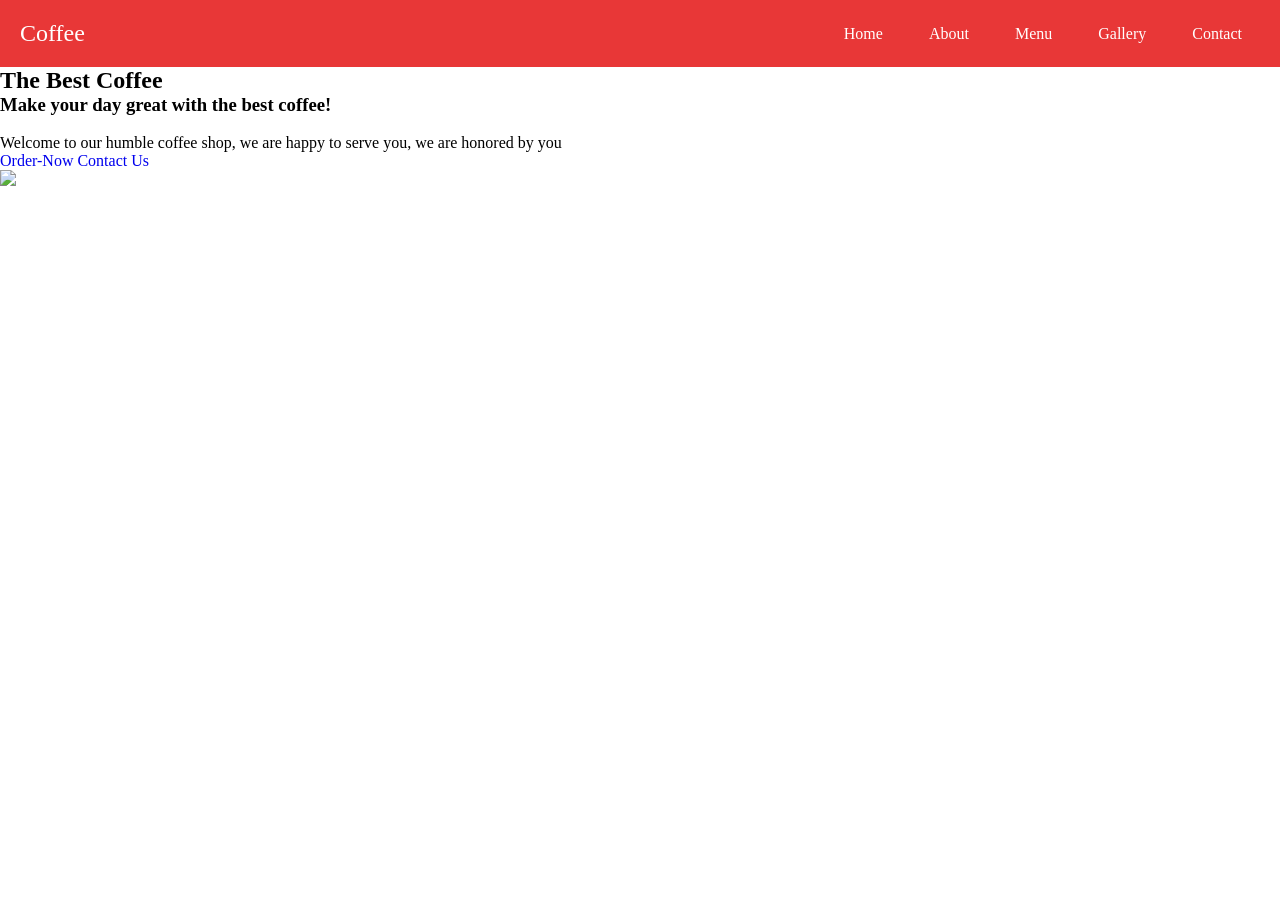
==== index.html @ 32718bd0 "First commit: Initial project setup" ====
<!DOCTYPE html>
<html lang='en'>
<head>
    <meta charset='utf-8'>
    <meta name='viewport' content='width=device-width, initial-scale=1'>
    <title>Page Title</title>
    <link rel='stylesheet' href='style.css'>
</head>
<body>

    <header>
        <nav class="navbar">
            <a href="#" class="nav-logo">
                <h2 class="logo-text">Coffee</h2>
            </a>
            <ul class="nav-menu">
                <li class="nav-item">
                    <a href="#" class="nav-link">Home</a>
                </li>
                <li class="nav-item">
                    <a href="#" class="nav-link">About</a>
                </li>
                <li class="nav-item">
                    <a href="#" class="nav-link">Menu</a>
                </li>
                <li class="nav-item">
                    <a href="#" class="nav-link">Gallery</a>
                </li>
                <li class="nav-item">
                    <a href="#" class="nav-link">Contact</a>
                </li>
            </ul>
        </nav>
    </header>

    <main>

        <section id="hero-section">
            <div id="section-content">
                <div id="hero-details">
                    <h2 id="title"> The Best Coffee</h2>
                    <h3 id="subtitle">Make your day great with the best coffee!</h3><br>
                    <p id="paragraph"> Welcome to our humble coffee shop, we are happy to serve you, we are honored by you</p>
                    <div id="buttons">
                        <a href="#" id="boutton order-now">Order-Now</a>
                        <a href="#" id="boutton contact-us">Contact Us</a>
                    </div>
                </div>
                <div id="hero-images">
                    <img src="c:\Users\PC\Downloads\les_images\image3.jpeg" id="images">
                </div>
            </div>
        </section>
    </main>
    
</body>
</html>
---- style.css ----
*{
    margin: 0;
    padding: 0;
    box-sizing: border-box;
    font-family: Cambria, Cochin, Georgia, Times, 'Times New Roman', serif;
}

header{
    background: #e72b2bf0;
}

header .navbar{
    display: flex;
    align-items: center;
    justify-content: space-between;
    padding: 20px;
}

.navbar{
    margin: 0 auto;
    padding: 0 20px;
    max-width: var(--site-max-width);
}

.navbar .nav-menu .nav-link{
    color: white;
    padding: 10px 18px;
    border-radius: 20px;
    font-size: medium;
    transition: 0.4s ease;
}

.navbar .nav-menu .nav-link:hover{
    background: #ec8e09;
    color: #010104f0;
}

.navbar .nav-menu{
    display: flex;
    gap: 10px;
}

.navbar .nav-logo .logo-text{
    color: white;
    font-size: x-large;
    font-weight: var(--font-weight-semibold);
}

ul{
    list-style: none;
}

a{
    text-decoration: none;
}

button{
    cursor: pointer;
    border: none;
    background: none;
}

img{
    width: 100%;
}
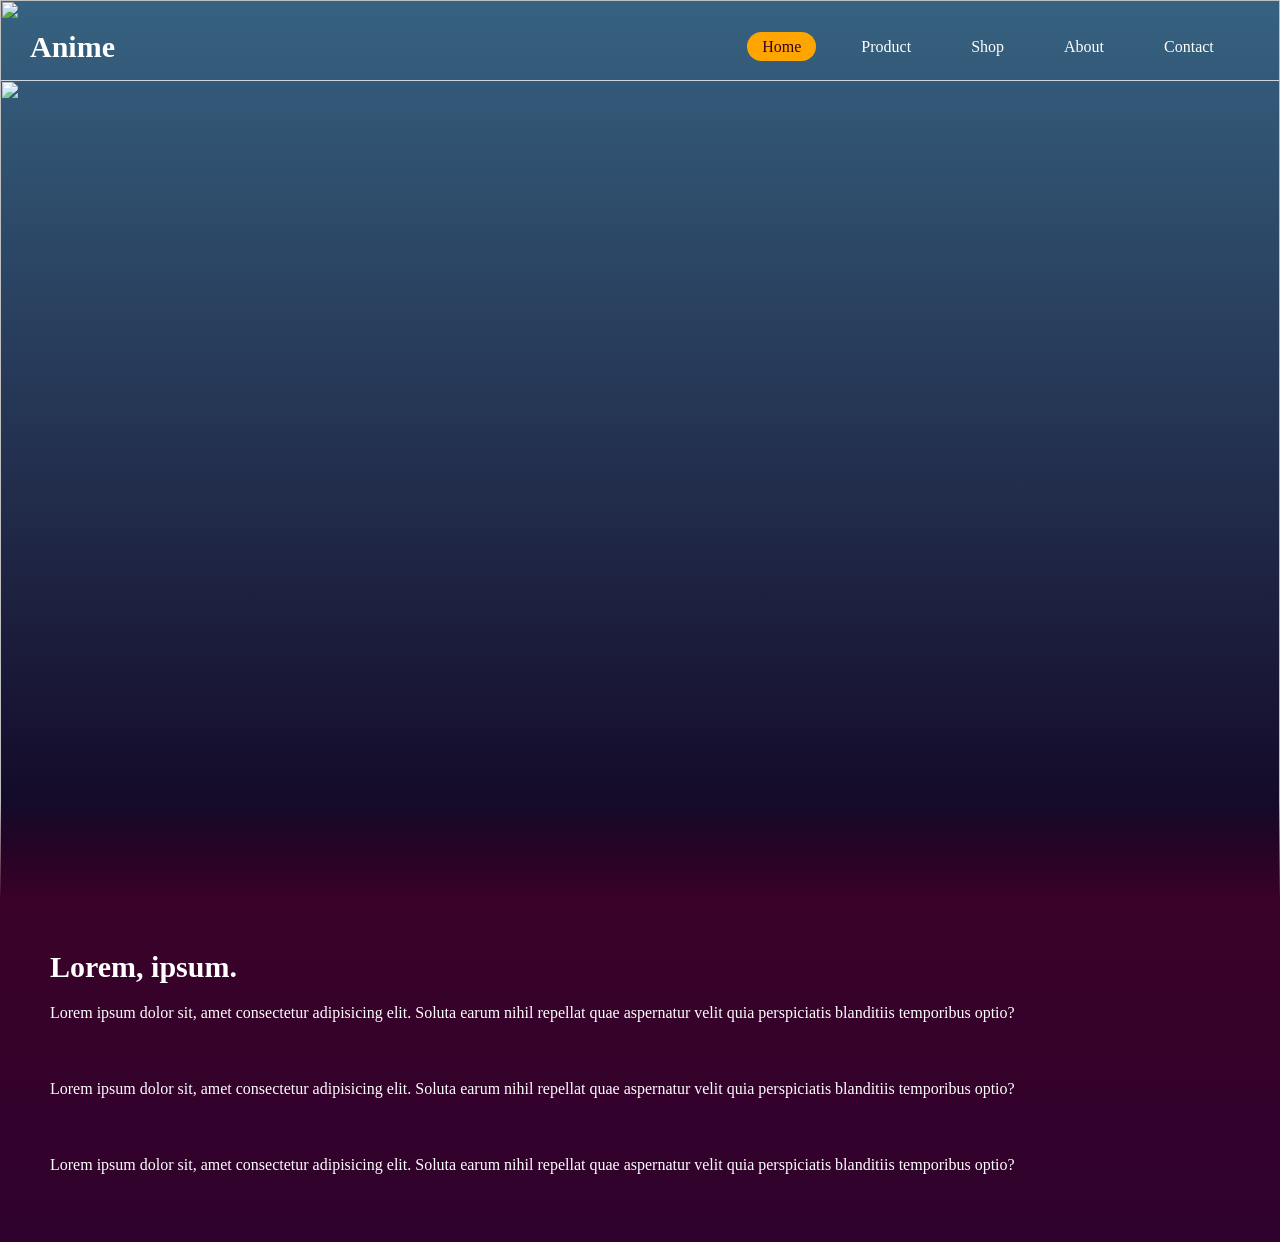
==== commit be6d36b1: "secand commit: je changer le sujet de ce projet" ====
--- a/index.html
+++ b/index.html
@@ -7,51 +7,34 @@
     <link rel='stylesheet' href='style.css'>
 </head>
 <body>
+    <header>
+        <h2><a href="#" id="logo">Anime</a></h2>
+        <ul class="nav-menu">
+            <li><a href="#" id="home">Home</a></li>
+            <li><a href="#">Product</a></li>
+            <li><a href="#">Shop</a></li>
+            <li><a href="#">About</a></li>
+            <li><a href="#">Contact</a></li>
+        </ul>
+        
+    </header>
+    <section id="main">
+        <img src="c:\Users\PC\Projet_web\stars1.png" id="etoile">
+        <img src="c:\Users\PC\Projet_web\moon2.png" id="moon">
+        <h2 id="Anime">Anime</h2>
+        <img src="c:\Users\PC\Projet_web\mountains3.png" id="montagne3">
+        <img src="c:\Users\PC\Projet_web\mountains4.png" id="montagne4">
+        <img src="c:\Users\PC\Projet_web\river5.png" id="reve">
+        <img src="c:\Users\PC\Projet_web\boat6.png" id="bateau">
+        <img src="c:\Users\PC\Projet_web\mountains7.png" id="montagne7">
+    </section>
+    <div id="content">
+        <h2>Lorem, ipsum.</h2>
+        <p>Lorem ipsum dolor sit, amet consectetur adipisicing elit. Soluta earum nihil repellat quae aspernatur velit quia perspiciatis blanditiis temporibus optio?</p><br>
+        <p>Lorem ipsum dolor sit, amet consectetur adipisicing elit. Soluta earum nihil repellat quae aspernatur velit quia perspiciatis blanditiis temporibus optio?</p><br>
+        <p>Lorem ipsum dolor sit, amet consectetur adipisicing elit. Soluta earum nihil repellat quae aspernatur velit quia perspiciatis blanditiis temporibus optio?</p><br>
 
-    <header>
-        <nav class="navbar">
-            <a href="#" class="nav-logo">
-                <h2 class="logo-text">Coffee</h2>
-            </a>
-            <ul class="nav-menu">
-                <li class="nav-item">
-                    <a href="#" class="nav-link">Home</a>
-                </li>
-                <li class="nav-item">
-                    <a href="#" class="nav-link">About</a>
-                </li>
-                <li class="nav-item">
-                    <a href="#" class="nav-link">Menu</a>
-                </li>
-                <li class="nav-item">
-                    <a href="#" class="nav-link">Gallery</a>
-                </li>
-                <li class="nav-item">
-                    <a href="#" class="nav-link">Contact</a>
-                </li>
-            </ul>
-        </nav>
-    </header>
-
-    <main>
-
-        <section id="hero-section">
-            <div id="section-content">
-                <div id="hero-details">
-                    <h2 id="title"> The Best Coffee</h2>
-                    <h3 id="subtitle">Make your day great with the best coffee!</h3><br>
-                    <p id="paragraph"> Welcome to our humble coffee shop, we are happy to serve you, we are honored by you</p>
-                    <div id="buttons">
-                        <a href="#" id="boutton order-now">Order-Now</a>
-                        <a href="#" id="boutton contact-us">Contact Us</a>
-                    </div>
-                </div>
-                <div id="hero-images">
-                    <img src="c:\Users\PC\Downloads\les_images\image3.jpeg" id="images">
-                </div>
-            </div>
-        </section>
-    </main>
-    
+    </div>
+    <script src="main.js"></script>
 </body>
 </html>
--- a/style.css
+++ b/style.css
@@ -2,65 +2,100 @@
 *{
     margin: 0;
     padding: 0;
-    box-sizing: border-box;
+}
+body{
+    background: linear-gradient(#3a0229,#1b0132);
+    height: 100vh;
     font-family: Cambria, Cochin, Georgia, Times, 'Times New Roman', serif;
-}
-
-header{
-    background: #e72b2bf0;
-}
-
-header .navbar{
-    display: flex;
-    align-items: center;
-    justify-content: space-between;
-    padding: 20px;
-}
-
-.navbar{
-    margin: 0 auto;
-    padding: 0 20px;
-    max-width: var(--site-max-width);
-}
-
-.navbar .nav-menu .nav-link{
-    color: white;
-    padding: 10px 18px;
-    border-radius: 20px;
-    font-size: medium;
-    transition: 0.4s ease;
-}
-
-.navbar .nav-menu .nav-link:hover{
-    background: #ec8e09;
-    color: #010104f0;
-}
-
-.navbar .nav-menu{
-    display: flex;
-    gap: 10px;
-}
-
-.navbar .nav-logo .logo-text{
-    color: white;
-    font-size: x-large;
-    font-weight: var(--font-weight-semibold);
-}
-
-ul{
-    list-style: none;
 }
 
 a{
     text-decoration: none;
+    color: white;
 }
 
-button{
-    cursor: pointer;
-    border: none;
-    background: none;
+header{
+    display: flex;
+    justify-content: space-between;
+    align-items: center;
+    margin: 30px;
+    position: fixed;
+    width: 96%;
+    z-index: 100;
 }
 
-img{
+header #logo{
+    font-size: 30px;
+}
+
+header ul{
+    display: flex;
+    justify-content: center;
+    align-items: center;
+    list-style: none;
+}
+
+header ul li{
+ margin-right: 30px;
+}
+
+header ul li a{
+    padding: 6px 15px;
+    border-radius: 30px;
+}
+
+header ul li a:hover, #home{
+    background: orange;
+    color: #3a0229;
+}
+
+#main{
+    position: relative;
+    height: 100vh;
     width: 100%;
+    display: flex;
+    justify-content: center;
+    align-items: center;
+    overflow: hidden;
 }
+
+#main::after{
+    content:'';
+    position: absolute;
+    bottom: 0;
+    height: 100px;
+    width: 100%;
+    background: linear-gradient(to top,#3a0229,transparent);
+}
+
+#main img{
+    position: absolute;
+    width: 100%;
+    height: 100vh;
+    object-fit: cover;
+}
+
+#moon{
+    mix-blend-mode: screen;
+    transform: translateY(80px);
+}
+
+#Anime{
+    color: #ffff;
+    font-size: 26px;
+    text-transform: uppercase;
+    transform: translateY(-140px);
+}
+
+#content{
+    color: #ffff;
+    padding: 30px;
+}
+#content h2{
+    margin: 20px;
+    font-size: 30px;
+}
+
+#content p{
+    margin: 20px;
+}
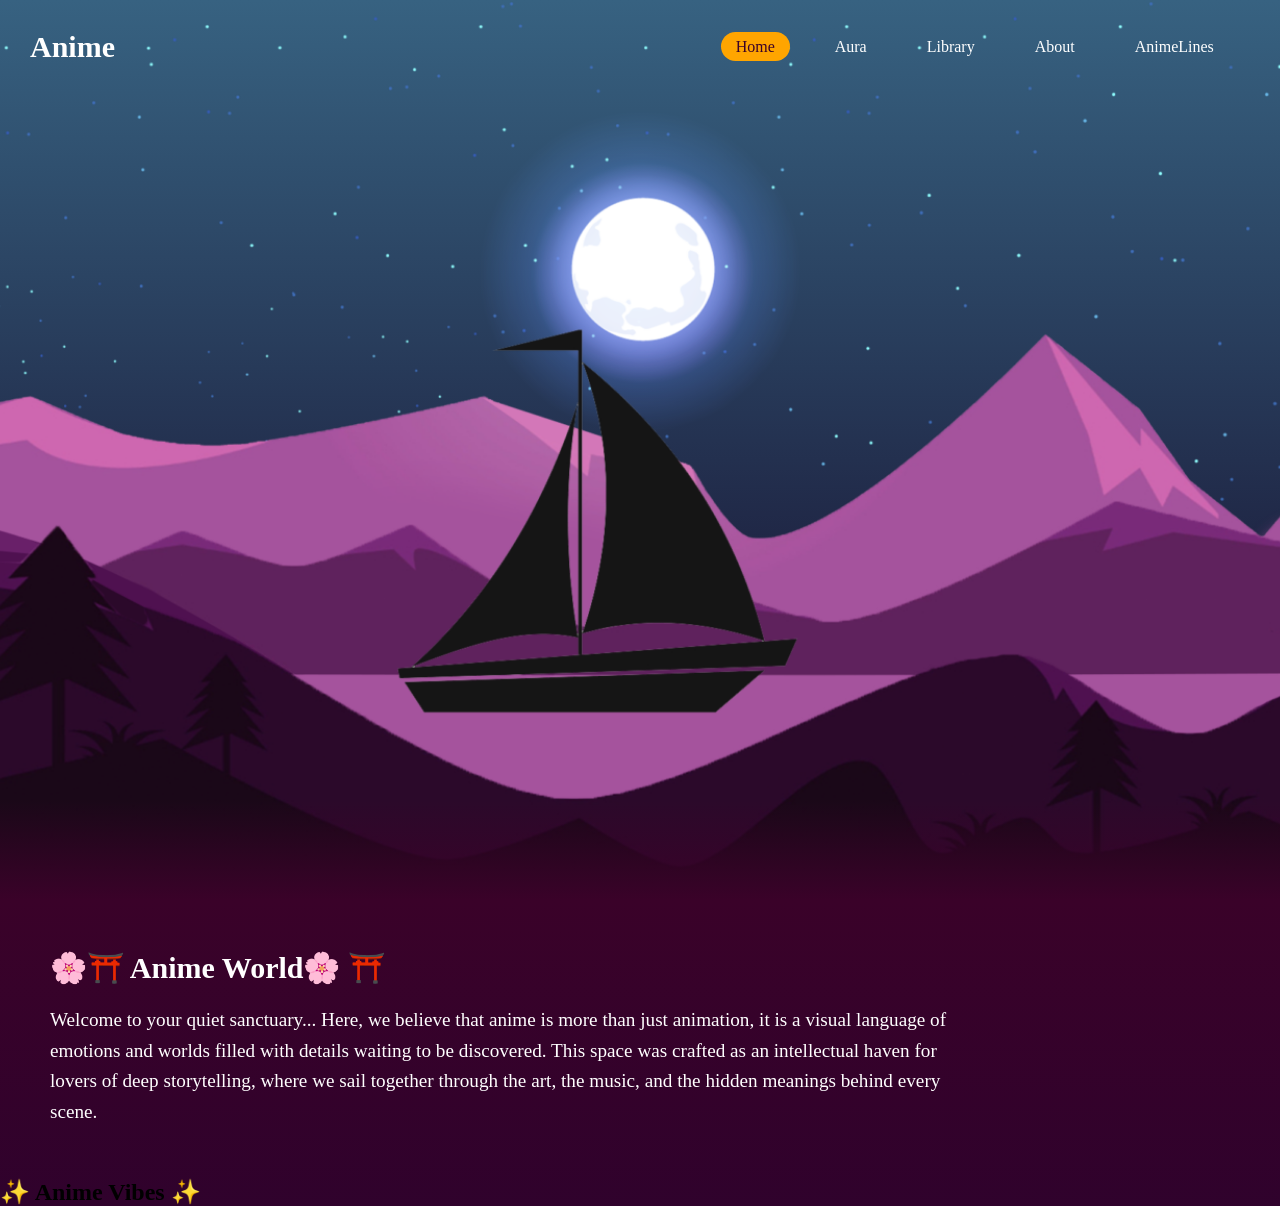
==== commit 97fc68ff: "cette commit sur la 2eme eta le 4eme pages de ce proget" ====
--- a/index.html
+++ b/index.html
@@ -3,38 +3,53 @@
 <head>
     <meta charset='utf-8'>
     <meta name='viewport' content='width=device-width, initial-scale=1'>
-    <title>Page Title</title>
+    <title>Anime world</title>
     <link rel='stylesheet' href='style.css'>
 </head>
 <body>
     <header>
         <h2><a href="#" id="logo">Anime</a></h2>
-        <ul class="nav-menu">
-            <li><a href="#" id="home">Home</a></li>
-            <li><a href="#">Product</a></li>
-            <li><a href="#">Shop</a></li>
-            <li><a href="#">About</a></li>
-            <li><a href="#">Contact</a></li>
-        </ul>
+        <nav class="navbar">
+            <ul class="nav-menu">
+              <li><a href="#" id="home">Home</a></li>
+              <li><a href="#">Aura</a></li>
+              <li><a href="#">Library</a></li>
+              <li><a href="#">About</a></li>
+              <li><a href="page4.html">AnimeLines</a></li>
+            </ul>
+        </nav>
         
     </header>
     <section id="main">
-        <img src="c:\Users\PC\Projet_web\stars1.png" id="etoile">
-        <img src="c:\Users\PC\Projet_web\moon2.png" id="moon">
+        <img src="stars1.png" id="etoile">
+        <img src="moon2.png" id="moon">
         <h2 id="Anime">Anime</h2>
-        <img src="c:\Users\PC\Projet_web\mountains3.png" id="montagne3">
-        <img src="c:\Users\PC\Projet_web\mountains4.png" id="montagne4">
-        <img src="c:\Users\PC\Projet_web\river5.png" id="reve">
-        <img src="c:\Users\PC\Projet_web\boat6.png" id="bateau">
-        <img src="c:\Users\PC\Projet_web\mountains7.png" id="montagne7">
+        <img src="mountains3.png" id="montagne3">
+        <img src="mountains4.png" id="montagne4">
+        <img src="river5.png" id="reve">
+        <img src="boat6.png" id="bateau">
+        <img src="mountains7.png" id="montagne7">
     </section>
-    <div id="content">
-        <h2>Lorem, ipsum.</h2>
-        <p>Lorem ipsum dolor sit, amet consectetur adipisicing elit. Soluta earum nihil repellat quae aspernatur velit quia perspiciatis blanditiis temporibus optio?</p><br>
-        <p>Lorem ipsum dolor sit, amet consectetur adipisicing elit. Soluta earum nihil repellat quae aspernatur velit quia perspiciatis blanditiis temporibus optio?</p><br>
-        <p>Lorem ipsum dolor sit, amet consectetur adipisicing elit. Soluta earum nihil repellat quae aspernatur velit quia perspiciatis blanditiis temporibus optio?</p><br>
-
-    </div>
+    <section id="Home">
+      <div id="content">
+          <h2>🌸⛩️ Anime World🌸 ⛩️</h2>
+            <p>
+              Welcome to your quiet sanctuary... Here, we believe that anime is more than just animation,
+              it is a visual language of emotions and worlds filled with details waiting to be discovered.
+              This space was crafted as an intellectual haven for lovers of deep storytelling,
+              where we sail together through the art, the music, and the hidden meanings behind every scene.
+        </p>
+       </div>
+    </section>
+    <section id="Aura">
+        <h2>✨ Anime Vibes ✨</h2>
+        <div id="text">
+            <p> </p>
+            <p> </p>
+            <p> </p>
+            <p> </p>
+        </div>
+    </section>
     <script src="main.js"></script>
 </body>
 </html>
--- a/style.css
+++ b/style.css
@@ -28,23 +28,23 @@
     font-size: 30px;
 }
 
-header ul{
+header nav ul{
     display: flex;
     justify-content: center;
     align-items: center;
     list-style: none;
 }
 
-header ul li{
+header nav ul li{
  margin-right: 30px;
 }
 
-header ul li a{
+header nav ul li a{
     padding: 6px 15px;
     border-radius: 30px;
 }
 
-header ul li a:hover, #home{
+header nav ul li a:hover, #home{
     background: orange;
     color: #3a0229;
 }
@@ -87,15 +87,19 @@
     transform: translateY(-140px);
 }
 
-#content{
+#Home #content{
     color: #ffff;
     padding: 30px;
 }
-#content h2{
+#Home #content h2{
     margin: 20px;
     font-size: 30px;
 }
 
-#content p{
+#Home #content p{
     margin: 20px;
+    max-width: 900px;
+    font-size: 1.2rem;
+    line-height: 1.6;
+    font-family: Georgia, serif;
 }
